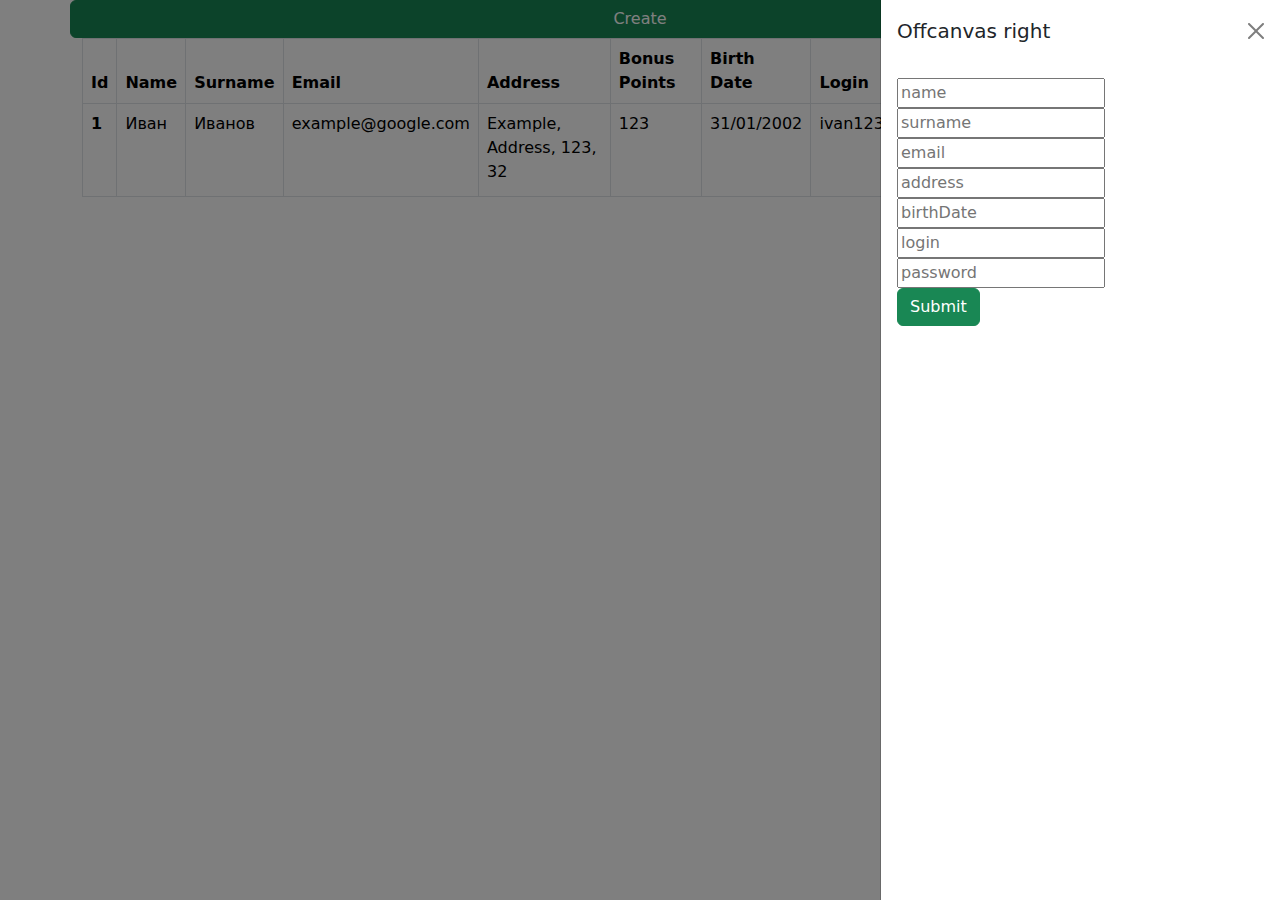
==== static/index.html @ 26f17ab3 "semi-working ui" ====
<!doctype html>
<html lang="en">
<head>
  <meta charset="UTF-8">
  <meta name="viewport"
        content="width=device-width, user-scalable=no, initial-scale=1.0, maximum-scale=1.0, minimum-scale=1.0">
  <meta http-equiv="X-UA-Compatible" content="ie=edge">

  <link rel="stylesheet" href="css/bootstrap.min.css" type="text/css">
  <link rel="stylesheet" href="font-awesome-4.7.0/css/font-awesome.min.css" type="text/css">

  <script src="js/bootstrap.min.js"></script>
  <script src="util.js" defer></script>
  <script src="root.js" defer></script>

  <title>Shop</title>
</head>

<body>
<div id="root">

<div class="container">
  <div class="row">
    <button type="button" class="btn btn-success action" data-action="add">Create</button>
    <div class="col-12">
      <table class="table table-bordered">
        <thead>
        <tr>
          <th scope="col">Id</th>
          <th scope="col">Name</th>
          <th scope="col">Surname</th>
          <th scope="col">Email</th>
          <th scope="col">Address</th>
          <th scope="col">Bonus Points</th>
          <th scope="col">Birth Date</th>
          <th scope="col">Login</th>
          <th scope="col">Password</th>
          <th scope="col">Access</th>
          <th scope="col">Actions</th>
        </tr>
        </thead>
        <tbody>
        <tr>
          <th scope="row">1</th>
          <td>Иван</td>
          <td>Иванов</td>
          <td>example@google.com</td>
          <td>Example, Address, 123, 32</td>
          <td>123</td>
          <td>31/01/2002</td>
          <td>ivan1234</td>
          <td>password</td>
          <td>0</td>
          <td>
            <button type="button" class="btn btn-primary" data-bs-toggle="offcanvas" data-bs-target="#offcanvasright" aria-controls="offcanvasright" onclick="main.edit(1)">Edit</button>
            <button type="button" class="btn btn-danger" data-bs-toggle="offcanvas" data-bs-target="#offcanvasright" aria-controls="offcanvasright" onclick="main.rm(1)">Delete</button>
          </td>
        </tr>
        </tbody>
      </table>
    </div>
  </div>
</div>

<!--<button class="btn btn-primary" type="button" data-bs-toggle="offcanvas" data-bs-target="#offcanvasright" aria-controls="offcanvasright">Toggle right offcanvas</button>-->
<div class="offcanvas offcanvas-end" tabindex="-1" id="auth" aria-labelledby="offcanvasRightLabel">
  <div class="offcanvas-header">
    <h5 class="offcanvas-title" id="authLabel">Offcanvas right</h5>
    <button type="button" class="btn-close" data-bs-dismiss="offcanvas" aria-label="Close"></button>
  </div>
  <div class="offcanvas-body">
    <form id="editForm">
      <input name="name" placeholder="name"/>
      <input name="surname" placeholder="surname"/>
      <input name="email" placeholder="email"/>
      <input name="address" placeholder="address"/>
      <input name="birthDate" placeholder="birthDate"/>
      <input name="login" placeholder="login"/>
      <input name="password" placeholder="password"/>
    </form>
    <button type="button" class="btn btn-success" onclick="main.save()">Submit</button>
  </div>
</div>


<!--<div class="offcanvas offcanvas-end" tabindex="-1" id="offcanvasRight" aria-labelledby="offcanvasRightLabel">-->
<!--  <div class="offcanvas-header">-->
<!--    <h5 class="offcanvas-title" id="offcanvasRightLabel">Offcanvas right</h5>-->
<!--    <button type="button" class="btn-close" data-bs-dismiss="offcanvas" aria-label="Close"></button>-->
<!--  </div>-->
<!--  <div class="offcanvas-body">-->
<!--    <form id="editForm">-->
<!--      <input name="sds"/>-->
<!--    </form>-->
<!--    <button type="button" class="btn btn-success">Submit</button>-->
<!--  </div>-->
<!--</div>-->

</div>
</body>

</html>
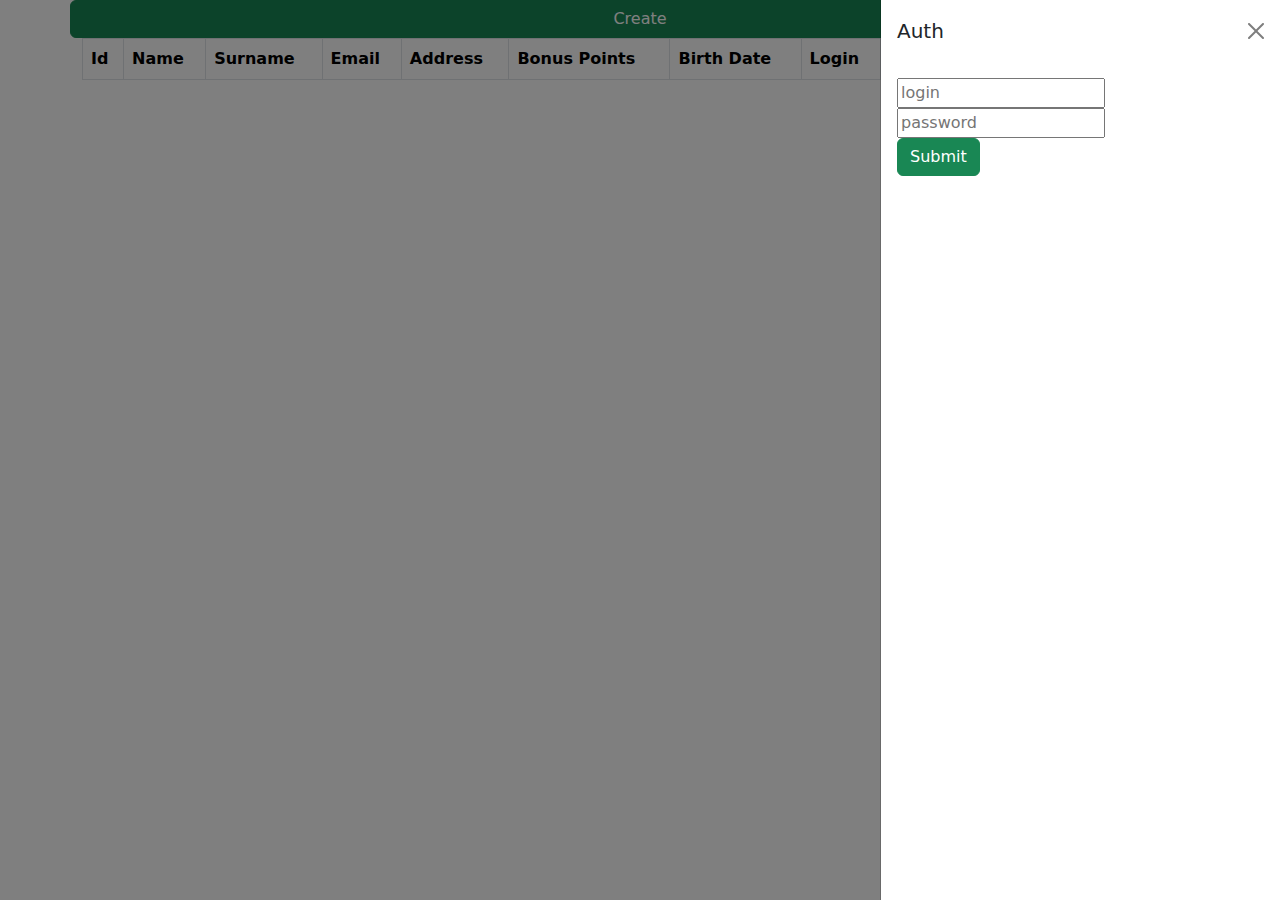
==== commit 2d187432: "barely working db-ui conntection" ====
--- a/static/index.html
+++ b/static/index.html
@@ -25,51 +25,37 @@
     <div class="col-12">
       <table class="table table-bordered">
         <thead>
-        <tr>
-          <th scope="col">Id</th>
-          <th scope="col">Name</th>
-          <th scope="col">Surname</th>
-          <th scope="col">Email</th>
-          <th scope="col">Address</th>
-          <th scope="col">Bonus Points</th>
-          <th scope="col">Birth Date</th>
-          <th scope="col">Login</th>
-          <th scope="col">Password</th>
-          <th scope="col">Access</th>
-          <th scope="col">Actions</th>
-        </tr>
+          <tr>
+            <th scope="col">Id</th>
+            <th scope="col">Name</th>
+            <th scope="col">Surname</th>
+            <th scope="col">Email</th>
+            <th scope="col">Address</th>
+            <th scope="col">Bonus Points</th>
+            <th scope="col">Birth Date</th>
+            <th scope="col">Login</th>
+            <th scope="col">Password</th>
+            <th scope="col">Access</th>
+            <th scope="col">Actions</th>
+          </tr>
         </thead>
-        <tbody>
-        <tr>
-          <th scope="row">1</th>
-          <td>Иван</td>
-          <td>Иванов</td>
-          <td>example@google.com</td>
-          <td>Example, Address, 123, 32</td>
-          <td>123</td>
-          <td>31/01/2002</td>
-          <td>ivan1234</td>
-          <td>password</td>
-          <td>0</td>
-          <td>
-            <button type="button" class="btn btn-primary" data-bs-toggle="offcanvas" data-bs-target="#offcanvasright" aria-controls="offcanvasright" onclick="main.edit(1)">Edit</button>
-            <button type="button" class="btn btn-danger" data-bs-toggle="offcanvas" data-bs-target="#offcanvasright" aria-controls="offcanvasright" onclick="main.rm(1)">Delete</button>
-          </td>
-        </tr>
+        <tbody id="tableContent">
         </tbody>
       </table>
     </div>
   </div>
 </div>
 
-<!--<button class="btn btn-primary" type="button" data-bs-toggle="offcanvas" data-bs-target="#offcanvasright" aria-controls="offcanvasright">Toggle right offcanvas</button>-->
-<div class="offcanvas offcanvas-end" tabindex="-1" id="auth" aria-labelledby="offcanvasRightLabel">
+</div>
+
+<!-- userCreate -->
+<div class="offcanvas offcanvas-end" tabindex="-1" id="userCreate" aria-labelledby="offcanvasRightLabel">
   <div class="offcanvas-header">
-    <h5 class="offcanvas-title" id="authLabel">Offcanvas right</h5>
+    <h5 class="offcanvas-title" id="userCreateLabel">User Create</h5>
     <button type="button" class="btn-close" data-bs-dismiss="offcanvas" aria-label="Close"></button>
   </div>
   <div class="offcanvas-body">
-    <form id="editForm">
+    <form id="userCreateForm">
       <input name="name" placeholder="name"/>
       <input name="surname" placeholder="surname"/>
       <input name="email" placeholder="email"/>
@@ -82,21 +68,22 @@
   </div>
 </div>
 
+<!-- auth -->
+<div class="offcanvas offcanvas-end" tabindex="-1" id="auth" aria-labelledby="offcanvasRightLabel">
+  <div class="offcanvas-header">
+    <h5 class="offcanvas-title" id="authLabel">Auth</h5>
+    <button type="button" class="btn-close" data-bs-dismiss="offcanvas" aria-label="Close"></button>
+  </div>
+  <div class="offcanvas-body">
+    <form id="authForm">
+      <input id="authLogin" name="login" placeholder="login"/>
+      <input id="authPassword" name="password" placeholder="password"/>
+    </form>
+    <button type="button" class="btn btn-success" onclick="main.authIn()">Submit</button>
+  </div>
+</div>
 
-<!--<div class="offcanvas offcanvas-end" tabindex="-1" id="offcanvasRight" aria-labelledby="offcanvasRightLabel">-->
-<!--  <div class="offcanvas-header">-->
-<!--    <h5 class="offcanvas-title" id="offcanvasRightLabel">Offcanvas right</h5>-->
-<!--    <button type="button" class="btn-close" data-bs-dismiss="offcanvas" aria-label="Close"></button>-->
-<!--  </div>-->
-<!--  <div class="offcanvas-body">-->
-<!--    <form id="editForm">-->
-<!--      <input name="sds"/>-->
-<!--    </form>-->
-<!--    <button type="button" class="btn btn-success">Submit</button>-->
-<!--  </div>-->
-<!--</div>-->
 
-</div>
 </body>
 
 </html>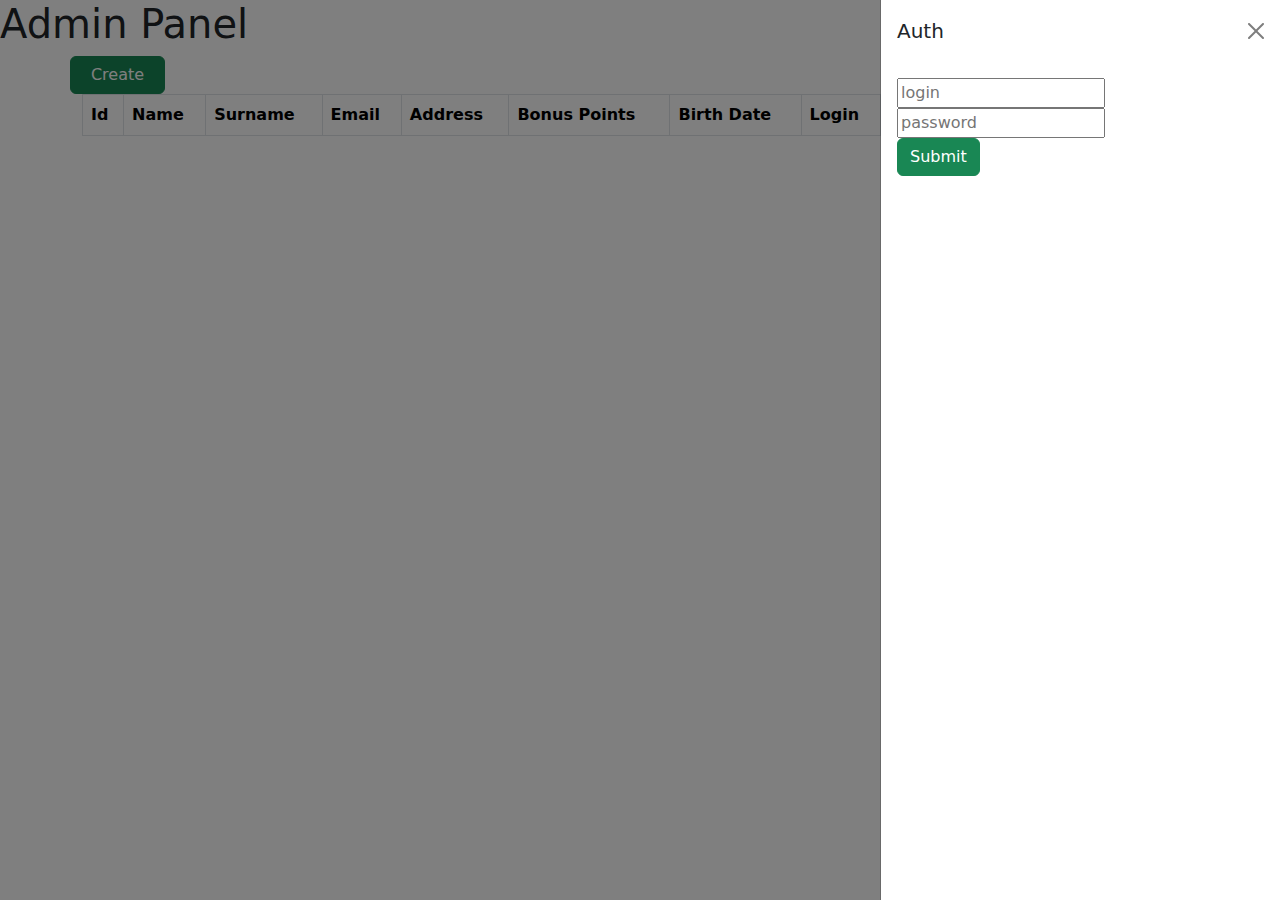
==== commit 18c30a52: "admin page for USER table interactions" ====
--- a/static/index.html
+++ b/static/index.html
@@ -17,11 +17,17 @@
 </head>
 
 <body>
+
+<h1>Admin Panel</h1>
+
 <div id="root">
-
 <div class="container">
   <div class="row">
-    <button type="button" class="btn btn-success action" data-action="add">Create</button>
+    <button type="button"
+            class="btn btn-success action col-1"
+            data-action="add"
+            onClick="main.userCreate()">Create</button>
+
     <div class="col-12">
       <table class="table table-bordered">
         <thead>
@@ -51,20 +57,42 @@
 <!-- userCreate -->
 <div class="offcanvas offcanvas-end" tabindex="-1" id="userCreate" aria-labelledby="offcanvasRightLabel">
   <div class="offcanvas-header">
-    <h5 class="offcanvas-title" id="userCreateLabel">User Create</h5>
+    <h5 class="offcanvas-title" id="userCreateLabel">Add User</h5>
     <button type="button" class="btn-close" data-bs-dismiss="offcanvas" aria-label="Close"></button>
   </div>
   <div class="offcanvas-body">
     <form id="userCreateForm">
-      <input name="name" placeholder="name"/>
-      <input name="surname" placeholder="surname"/>
-      <input name="email" placeholder="email"/>
-      <input name="address" placeholder="address"/>
-      <input name="birthDate" placeholder="birthDate"/>
-      <input name="login" placeholder="login"/>
-      <input name="password" placeholder="password"/>
+      <input id="userCreateName" name="name" placeholder="name"/>
+      <input id="userCreateSurname" name="surname" placeholder="surname"/>
+      <input id="userCreateEmail" name="email" placeholder="email"/>
+      <input id="userCreateAddress" name="address" placeholder="address"/>
+      <input id="userCreateBirthDate" name="birthDate" placeholder="birthDate"/>
+      <input id="userCreateLogin" name="login" placeholder="login"/>
+      <input id="userCreatePassword" name="password" placeholder="password"/>
     </form>
-    <button type="button" class="btn btn-success" onclick="main.save()">Submit</button>
+    <button type="button" class="btn btn-success" onclick="main.userCreateSave()">Submit</button>
+  </div>
+</div>
+
+<!-- userUpdate -->
+<div class="offcanvas offcanvas-end" tabindex="-1" id="userUpdate" aria-labelledby="offcanvasRightLabel">
+  <div class="offcanvas-header">
+    <h5 class="offcanvas-title" id="userUpdateLabel">Edit User</h5>
+    <button type="button" class="btn-lose" data-bs-dismiss="offcanvas" aria-label="Close"></button>
+  </div>
+  <div class="offcanvas-body">
+    <form id="userUpdateForm">
+      <input id="userUpdateName" name="name" placeholder="name"/>
+      <input id="userUpdateSurname" name="surname" placeholder="surname"/>
+      <input id="userUpdateEmail" name="email" placeholder="email"/>
+      <input id="userUpdateAddress" name="address" placeholder="address"/>
+      <input id="userUpdateBonusPoints" name="bonusPoints" placeholder="bonusPoints"/>
+      <input id="userUpdateBirthDate" name="birthDate" placeholder="birthDate"/>
+      <input id="userUpdateLogin" name="login" placeholder="login"/>
+      <input id="userUpdatePassword" name="password" placeholder="password"/>
+      <input id="userUpdateAccess" name="access" placeholder="access"/>
+    </form>
+    <button type="button" class="btn btn-success" onclick="main.userUpdateSave()">Submit</button>
   </div>
 </div>
 
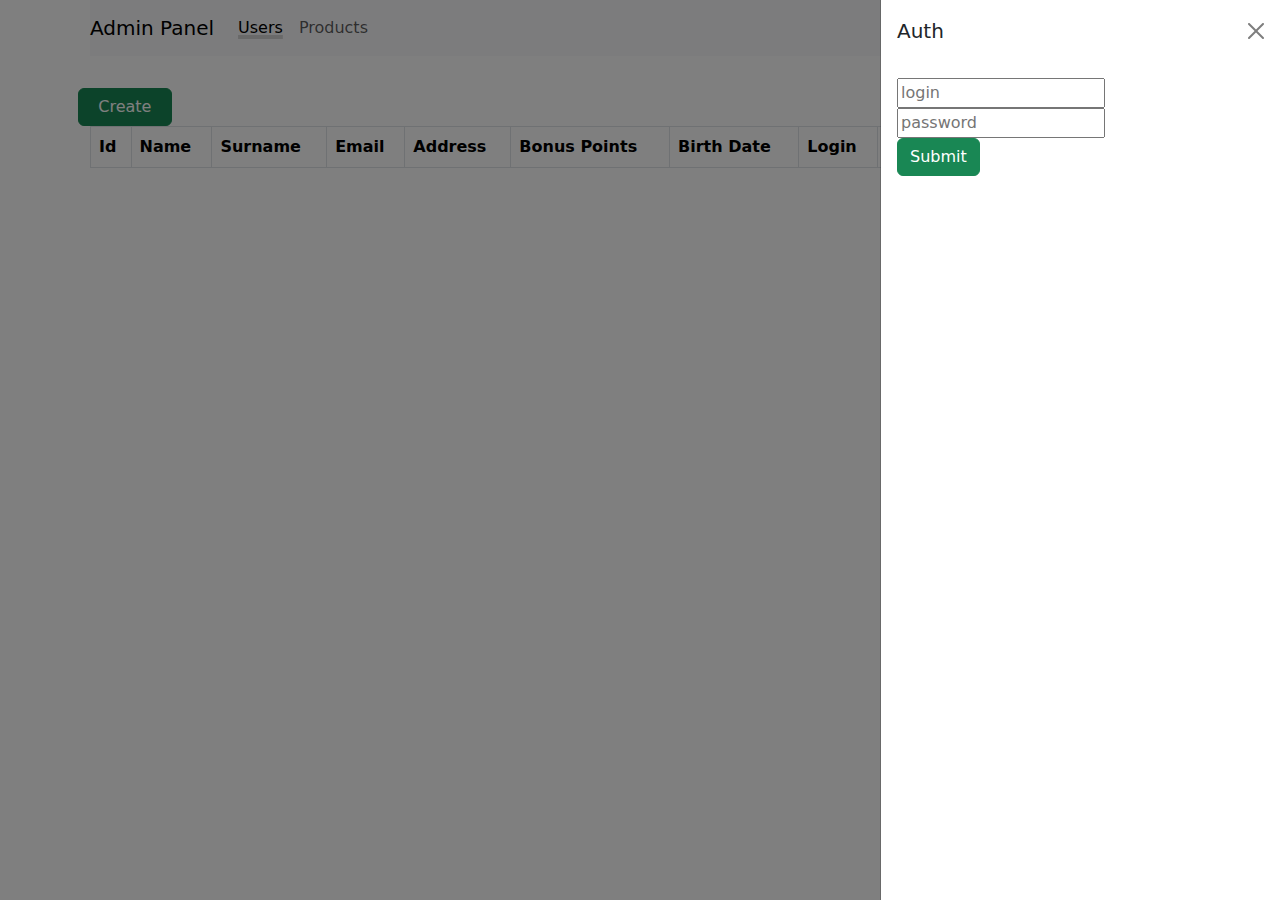
==== commit 8176f3ac: "product ui admin page" ====
--- a/static/index.html
+++ b/static/index.html
@@ -8,6 +8,9 @@
 
   <link rel="stylesheet" href="css/bootstrap.min.css" type="text/css">
   <link rel="stylesheet" href="font-awesome-4.7.0/css/font-awesome.min.css" type="text/css">
+  <link rel="stylesheet" href="main.css" type="text/css">
+  <link rel="stylesheet" href="https://fonts.googleapis.com/css2?family=Material+Symbols+Outlined:opsz,wght,FILL,GRAD@20..48,100..700,0..1,-50..200" />
+  <link rel="stylesheet" href="https://fonts.googleapis.com/css2?family=Material+Symbols+Outlined:opsz,wght,FILL,GRAD@24,400,0,0" />
 
   <script src="js/bootstrap.min.js"></script>
   <script src="util.js" defer></script>
@@ -18,9 +21,21 @@
 
 <body>
 
-<h1>Admin Panel</h1>
+<nav class="navbar navbar-expand-lg navbar-light bg-light">
+  <a class="navbar-brand" href="#">Admin Panel</a>
+  <button class="navbar-toggler" type="button" data-toggle="collapse" data-target="#navbarNav" aria-controls="navbarNav" aria-expanded="false" aria-label="Toggle navigation">
+    <span class="navbar-toggler-icon"></span>
+  </button>
+  <div class="collapse navbar-collapse" id="navbarNavAltMarkup">
+    <div class="navbar-nav">
+      <a class="nav-item nav-link active" href="index.html">Users<span class="sr-only">(current)</span></a>
+      <a class="nav-item nav-link" href="admin_products.html">Products</a>
+    </div>
+  </div>
+</nav>
 
-<div id="root">
+<div id="root_users">
+
 <div class="container">
   <div class="row">
     <button type="button"
--- a/static/main.css
+++ b/static/main.css
@@ -0,0 +1,26 @@
+.container {
+    padding: 2rem 0;
+}
+
+h4 {
+    margin: 2rem 0 1rem;
+}
+
+.table-image td, th {
+    vertical-align: middle;
+}
+
+h1 {
+    padding-left: 3rem;
+    padding-top: 3rem;
+}
+
+body {
+    max-width: 1100px;
+    margin-right: auto;
+    margin-left: auto;
+}
+
+.active {
+    text-decoration: solid underline lightgray 4px;
+}
